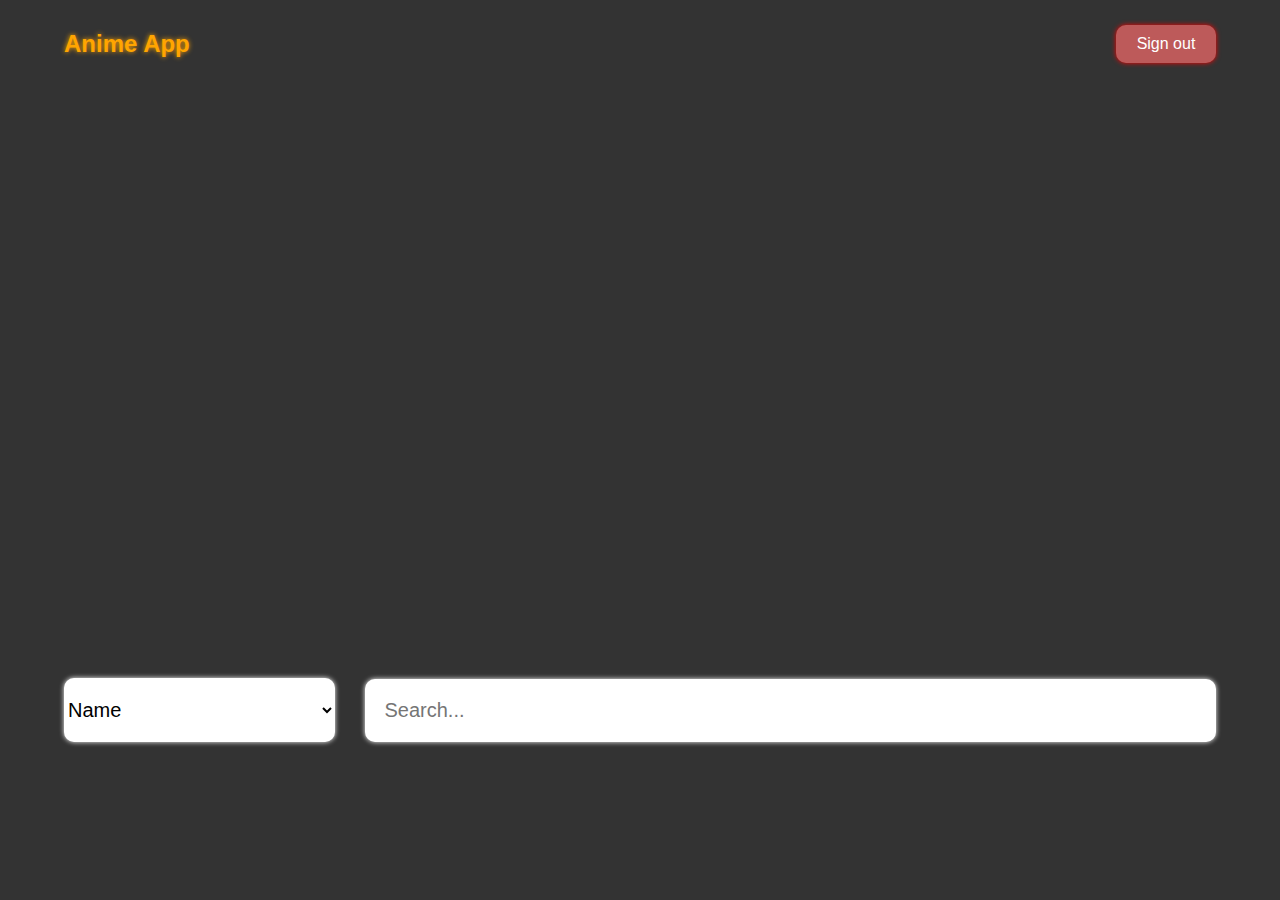
==== index.html @ 11863227 "finished header and main" ====
<!DOCTYPE html>
<html lang="en">

<head>
    <meta charset="UTF-8">
    <meta http-equiv="X-UA-Compatible" content="IE=edge">
    <meta name="viewport" content="width=device-width, initial-scale=1.0">
    <link rel="stylesheet" href="css/style.css">
    <title>Anime App</title>
</head>

<body>
    <header>
        <div class="container">
            <div class="navbar">
                <h2>Anime App</h2>

                <button>Sign out</button>
            </div>
        </div>
    </header>
    <main>
        <div class="banner">

        </div>
        <div class="container">
            <div class="filters">
                <select>
                    <option value="name">Name</option>
                    <option value="clan">Clan</option>
                    <option value="village">Village</option>
                </select>

                <input 
                    type="text" 
                    placeholder="Search..." 
                    class="search"
                >
            </div>
        </div>

        <div class="container">
            <div class="row">

            </div>
        </div>
    </main>
    <footer>

    </footer>

    <script src="JS/script.js"></script>
</body>

</html>
---- css/style.css ----
body {
    font-family: Arial, Helvetica, sans-serif;
    margin: 0;
    background-color: rgba(0, 0, 0, 0.8);
}
.container {
    width: 90%;
    margin: auto;
}




header {
    padding: 25px 0;
}
.navbar {
    display: flex;
    align-items: center;
    justify-content: space-between;
}
.navbar h2 {
    color: orange;
    margin: 0;
    text-shadow:  0 0 5px orange;
}
.navbar button {
    background-color: rgb(189, 90, 90);
    box-shadow: 0 0 5px red;
    padding: 10px 0;
    width: 100px;
    color: white;
    font-size: 16px;
    cursor: pointer;
    border: 0;
    border-radius: 10px;
}


.banner {
    width: 100%;
    height: 60vh;
    background: url("https://wallpapercave.com/uwp/uwp2523699.gif") center / cover;
}


.filters {
    display: flex;
    align-items: center;
    margin-top: 50px;
    gap: 30px;
}
.filters select {
    padding: 20px 0;
    width: 30%;
    font-size: 20px;
    background-color: white;
    border-radius: 10px;
    border: 0;
    box-shadow: 0 0 5px white;
}
.filters input {
    padding: 20px 20px;
    width: 90%;
    background-color: white;
    border: 0;
    border-radius: 10px;
    box-shadow: 0 0 5px white;
    font-size: 20px;
}



.row {
    display: flex;
    flex-wrap: wrap;
    justify-content: space-between;
    margin-top: 50px;
    row-gap: 30px;
}
.card {
    background-color: white;
    box-shadow: 0 0 5px white;
    width: 29%;
    height: 340px;
    border-radius: 10px;
    padding: 20px;
    text-align: center;
}
.card img {
    width: 100%;
    height: 200px;
    border-radius: 10px;
    cursor: pointer;
}
.card button {
    width: 100%;
    border-radius: 10px;
    background-color: orange;
    border: 0;
    box-shadow: 0 0 5px orange;
    color: white;
    font-size: 20px;
    margin: 10px 0;
    padding: 15px 0;
    cursor: pointer;
}





@media screen and (max-width: 1024px) {
    .banner {
        height: 50vh;
    }
    .filters select {
        padding: 15px 0;
    }
    .filters input {
        padding: 15px 20px;
    }

    .card {
        width: 44%;
    }
}

@media screen and (max-width: 768px) {
    .card {
        width: 42%;
        height: 300px;
        padding: 10px;
    }
    .card h2 {
        margin: 8px 0;
    }
    .card button {
        padding: 8px 0;
    }
}

@media screen and (max-width: 650px) {
    header {
        padding: 15px 0;
    }
    .navbar h2 {
        font-size: 18px;
    }
    .navbar button {
        font-size: 12px;
        padding: 8px 0;
        width: 80px;
    }

    .filters {
        margin-top: 30px;
    }
    .filters select {
        padding: 8px 0;
    }
    .filters input {
        padding: 8px 20px;
    }

    .row {
        justify-content: center;
    }
    .card {
        width: 70%;
    }
    .card h2 {
        font-size: 18px;
        margin-bottom: 10px;
    }
    .card img {
        width: 95%;
    }
    .card button {
        width: 95%;
    }
}

@media screen and (max-width: 426px) {
    header {
        padding: 15px 0;
    }
    .navbar h2 {
        font-size: 16px;
    }
    .navbar button {
        font-size: 12px;
        padding: 5px 0;
        width: 60px;
    }

    .filters {
        margin-top: 20px;
    }
    .filters select {
        padding: 5px 0;
        font-size: 15px;
    }
    .filters input {
        padding: 5px 20px;
        font-size: 15px;
    }

    .row {
        margin-top: 30px;
    }
    .card {
        width: 100%;
    }
    .card h2 {
        font-size: 16px;
        margin-bottom: 10px;
    }
    .card img {
        width: 95%;
    }
    .card button {
        width: 95%;
        font-size: 14px;
    }
}
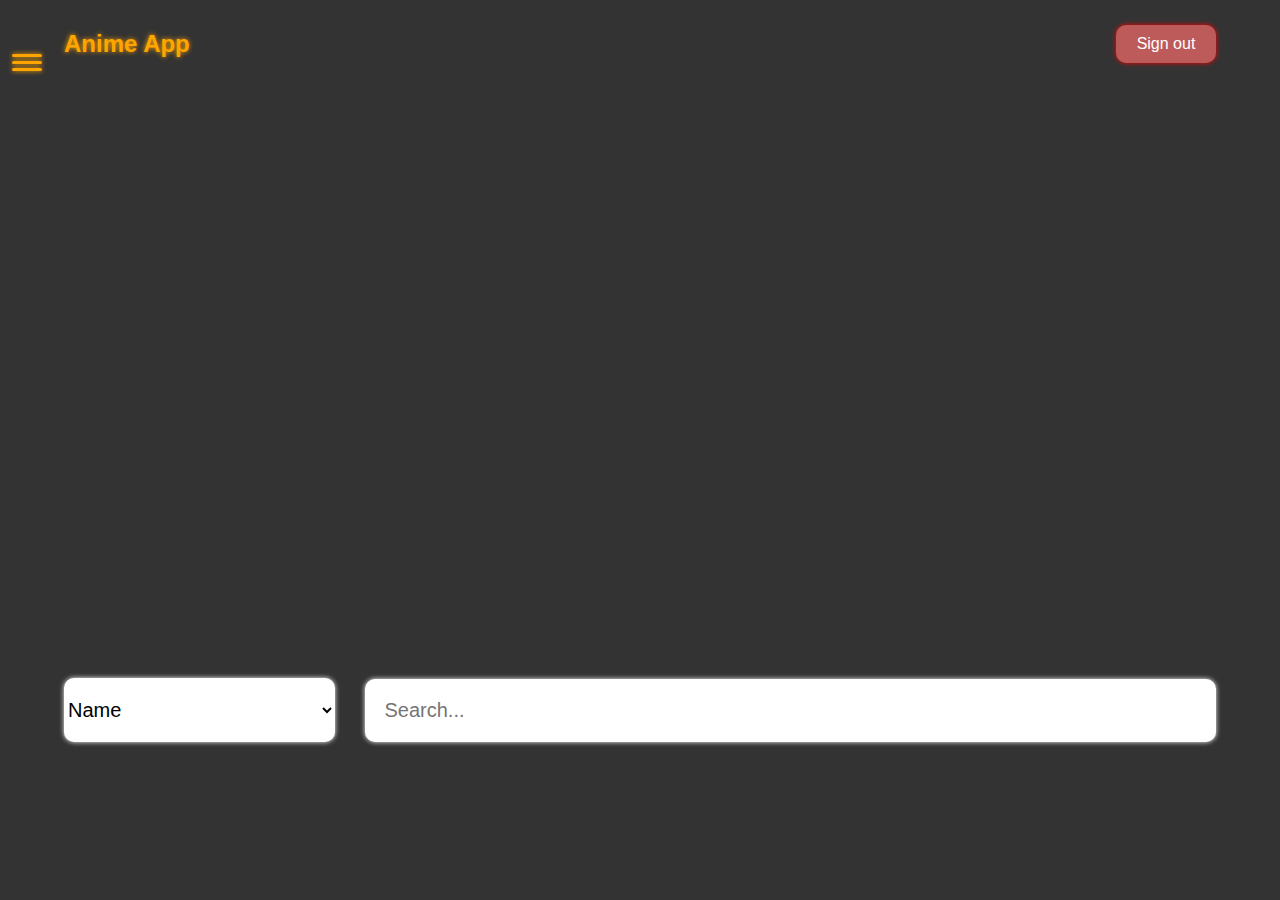
==== commit 0f9f16dc: "finished sidebar" ====
--- a/index.html
+++ b/index.html
@@ -10,6 +10,39 @@
 </head>
 
 <body>
+    <aside class="sidebar">
+        <h2>Add ninja</h2>
+        <div class="bars">
+            <div></div>
+            <div></div>
+            <div></div>
+        </div>
+
+        <form>
+            <div>
+                <input type="text" placeholder="Name" class="name">
+            </div>
+            <div>
+                <input type="text" placeholder="Power" class="power">
+            </div>
+            <div>
+                <input type="text" placeholder="Village" class="village">
+            </div>
+            <div>
+                <input type="text" placeholder="Clan" class="clan">
+            </div>
+            <div>
+                <input type="text" placeholder="Level" class="level">
+            </div>
+            <div>
+                <input type="text" placeholder="Image" class="image">
+            </div>
+            <div>
+                <button class="addNinja">Add</button>
+            </div>
+        </form>
+    </aside>
+
     <header>
         <div class="container">
             <div class="navbar">
@@ -25,10 +58,10 @@
         </div>
         <div class="container">
             <div class="filters">
-                <select>
-                    <option value="name">Name</option>
-                    <option value="clan">Clan</option>
-                    <option value="village">Village</option>
+                <select class="select">
+                    <option value="Name">Name</option>
+                    <option value="Clan">Clan</option>
+                    <option value="Village">Village</option>
                 </select>
 
                 <input 
--- a/css/style.css
+++ b/css/style.css
@@ -106,6 +106,56 @@
     cursor: pointer;
 }
 
+aside {
+    width: 25%;
+    height: 100vh;
+    background-color: white;
+    box-shadow: 0 0 5px white;
+    position: fixed;
+    left: -26%;
+    top: 0;
+    transition: .5s;
+    text-align: center;
+}
+.activeSidebar {
+    left: 0;
+}
+aside form input {
+    width: 80%;
+    padding: 15px 5px;
+    margin: 8px 0;
+    font-size: 17px;
+}
+aside form button {
+    padding: 12px 0;
+    width: 100px;
+    border-radius: 10px;
+    border: 0;
+    cursor: pointer;
+    background-color: orange;
+    font-size: 17px;
+    color: white;
+    box-shadow: 0 0 5px orange;
+}
+.bars {
+    position: absolute;
+    right: -17%;
+    top: 5.5%;
+    cursor: pointer;
+    transition: .5s;
+}
+.activeBar {
+    right: 5%;
+    top: 4%;
+}
+.bars div {
+    width: 30px;
+    height: 3px;
+    background-color: orange;
+    box-shadow: 0 0 5px orange;
+    border-radius: 10px;
+    margin: 4px 0;
+}
 
 
 
@@ -123,6 +173,17 @@
 
     .card {
         width: 44%;
+    }
+
+    
+    aside form input {
+        padding: 10px 5px;
+    }
+    .bars {
+        top: 4.5%;
+    }
+    .activeBar {
+        top: 3%;
     }
 }
 
@@ -138,6 +199,17 @@
     .card button {
         padding: 8px 0;
     }
+
+    aside {
+        left: -42.5%;
+        width: 40%;
+    }
+    .bars {
+        top: 7%;
+    }
+    .activeBar {
+        top: 4.5%;
+    }
 }
 
 @media screen and (max-width: 650px) {
@@ -179,6 +251,26 @@
     .card button {
         width: 95%;
     }
+
+
+    aside h2 {
+        font-size: 18px;
+    }
+    aside form input {
+        font-size: 14px;
+    }
+    aside form button {
+        font-size: 14px;
+    }
+    .bars {
+        width: 15px;
+        top: 8%;
+        right: -25%;
+    }
+    .activeBar {
+        top: 2.5%;
+        right: 10%;
+    }
 }
 
 @media screen and (max-width: 426px) {
@@ -194,16 +286,20 @@
         width: 60px;
     }
 
+    .banner {
+        height: 30vh;
+    }
+
     .filters {
         margin-top: 20px;
     }
     .filters select {
         padding: 5px 0;
-        font-size: 15px;
+        font-size: 16px;
     }
     .filters input {
         padding: 5px 20px;
-        font-size: 15px;
+        font-size: 16px;
     }
 
     .row {
@@ -221,6 +317,11 @@
     }
     .card button {
         width: 95%;
-        font-size: 14px;
+        font-size: 16px;
+    }
+
+    .bars {
+        width: 5px;
+        height: 1px;
     }
 }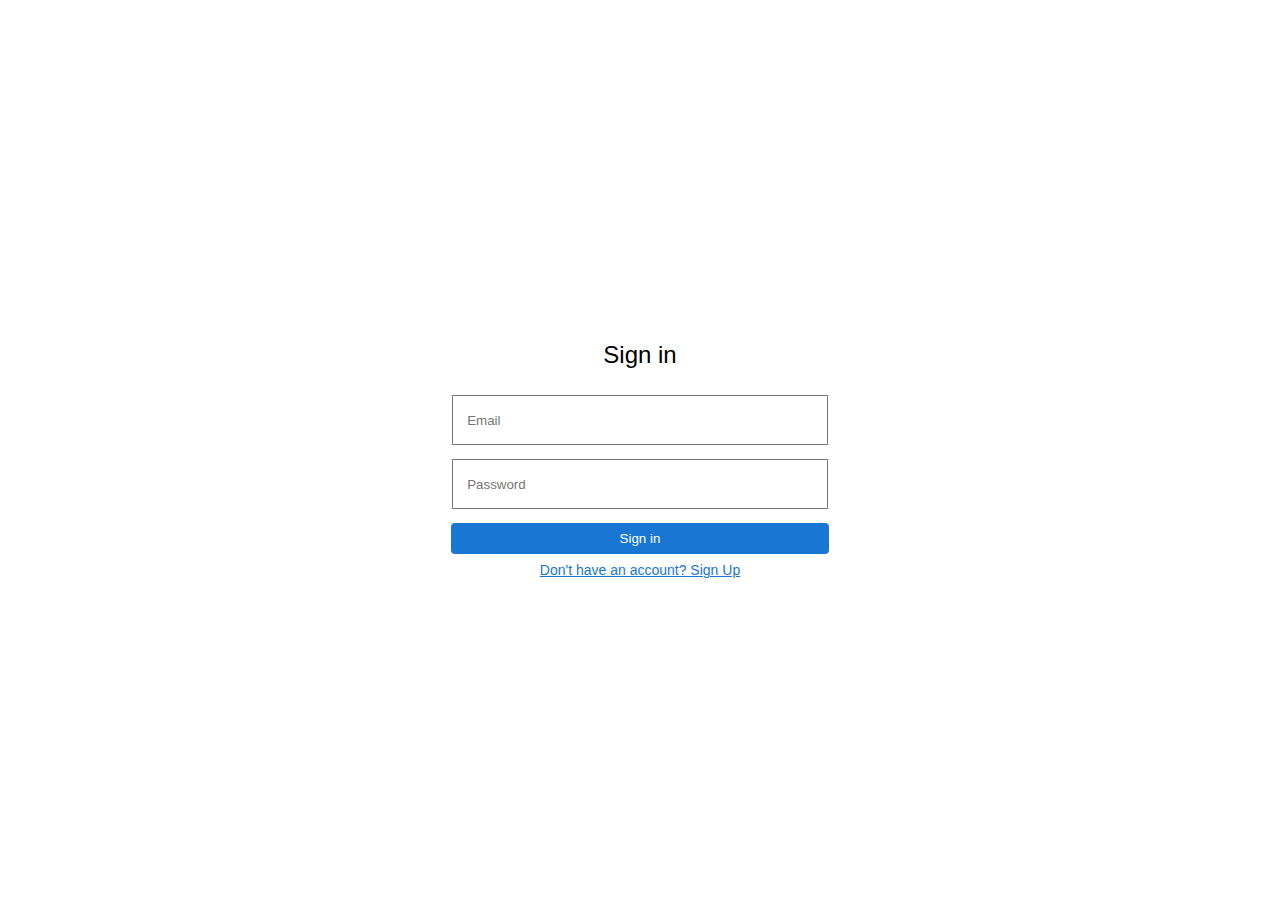
==== commit 02a3acd8: "feat: add delete" ====
--- a/index.html
+++ b/index.html
@@ -37,6 +37,9 @@
             <div>
                 <input type="text" placeholder="Image" class="image">
             </div>
+            <div class="error">
+
+            </div>
             <div>
                 <button class="addNinja">Add</button>
             </div>
@@ -48,7 +51,7 @@
             <div class="navbar">
                 <h2>Anime App</h2>
 
-                <button>Sign out</button>
+                <button class="sigIn">Sign out</button>
             </div>
         </div>
     </header>
@@ -64,11 +67,7 @@
                     <option value="Village">Village</option>
                 </select>
 
-                <input 
-                    type="text" 
-                    placeholder="Search..." 
-                    class="search"
-                >
+                <input type="text" placeholder="Search..." class="search">
             </div>
         </div>
 
--- a/css/style.css
+++ b/css/style.css
@@ -92,6 +92,7 @@
     height: 200px;
     border-radius: 10px;
     cursor: pointer;
+    object-fit: cover;
 }
 .card button {
     width: 100%;
@@ -320,8 +321,16 @@
         font-size: 16px;
     }
 
+    aside {
+        width: 65%;
+        left: -67%;
+    }
     .bars {
         width: 5px;
         height: 1px;
+        right: -13%;
+    }
+    .activeBar {
+        right: 11%;
     }
 }